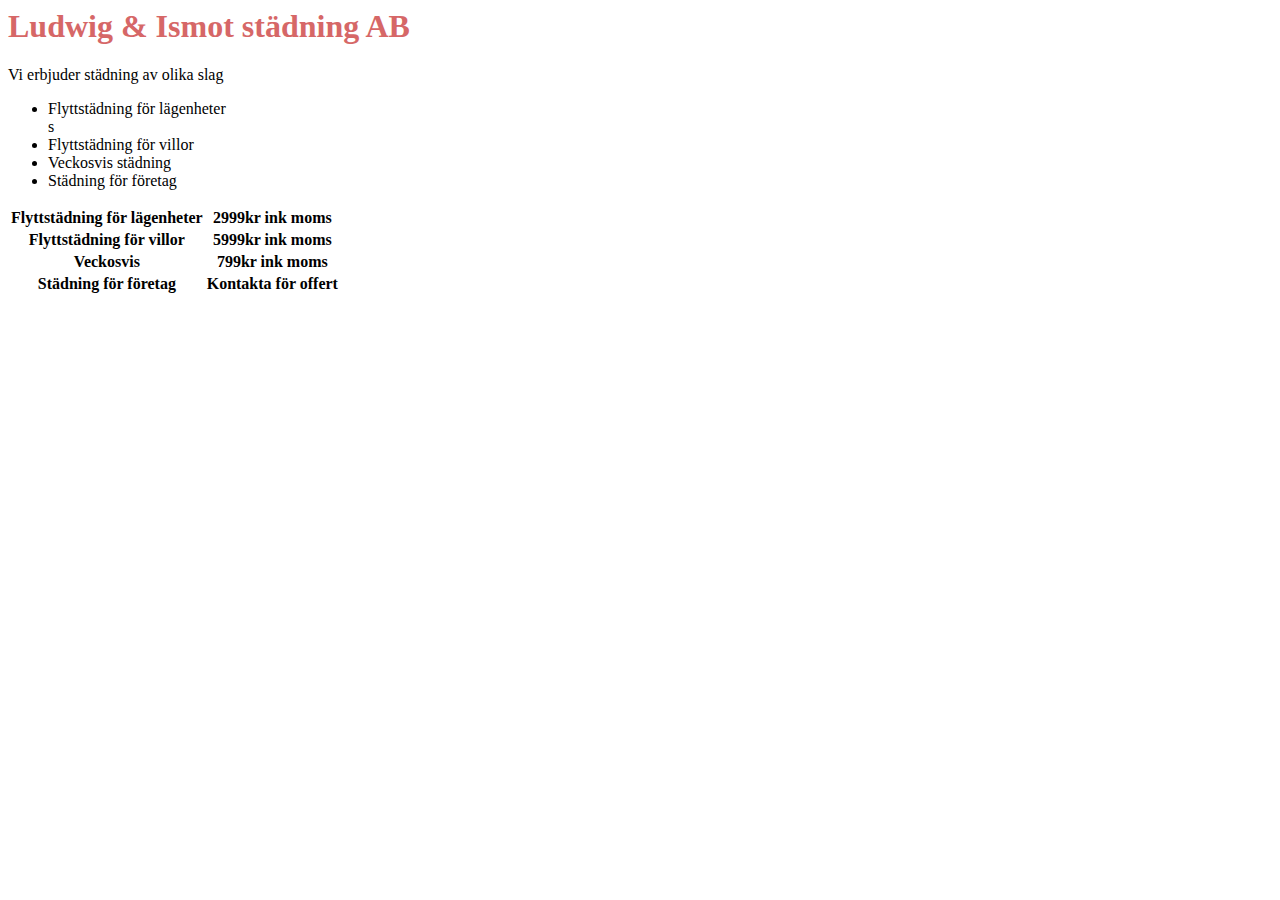
==== index.html @ 854e0e8b "Utkast 2" ====
<html>

<head>
    <meta charset="UTF-8">
    <title>Grupparbete</title>
    <link rel=" stylesheet" href="style.css">
    <link rel="preconnect" href="https://fonts.googleapis.com">
    <link rel="preconnect" href="https://fonts.gstatic.com" crossorigin>
    <link href="https://fonts.googleapis.com/css2?family=Playfair+Display&display=swap" rel="stylesheet">


</head>

<body>
    <h1>Ludwig & Ismot städning AB</h1>
    <p> Vi erbjuder städning av olika slag</p>
    <ul>
        <li>Flyttstädning för lägenheter</li>s
        <li>Flyttstädning för villor</li>
        <li>Veckosvis städning</li>
        <li>Städning för företag</li>

    </ul>

    <table>
        <tr>
            <th>Flyttstädning för lägenheter</th>
            <th>2999kr ink moms</th>
        </tr>
        <tr>
            <th>Flyttstädning för villor</th>
            <th>5999kr ink moms </th>
        </tr>
        <tr>
            <th>Veckosvis</th>
            <th>799kr ink moms</th>
        </tr>
        <tr>
            <th>Städning för företag</th>
            <th>Kontakta för offert</th>
        </tr>

    </table>

</body>

</html>
---- style.css ----
h1 {
    color: rgb(214, 103, 103);
}
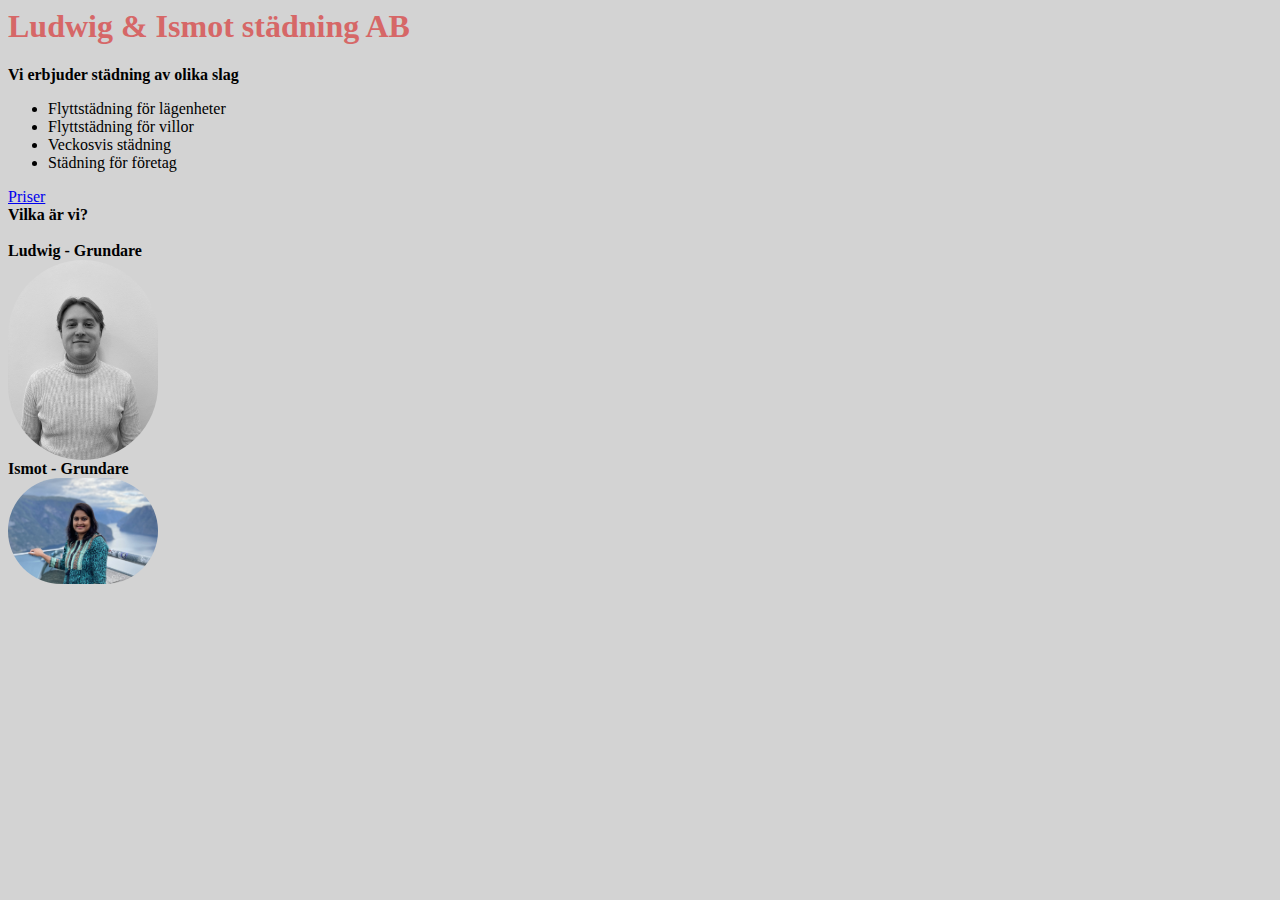
==== commit 69b8890f: "Utkast 3" ====
--- a/index.html
+++ b/index.html
@@ -15,33 +15,23 @@
     <h1>Ludwig & Ismot städning AB</h1>
     <p> Vi erbjuder städning av olika slag</p>
     <ul>
-        <li>Flyttstädning för lägenheter</li>s
+        <li>Flyttstädning för lägenheter</li>
         <li>Flyttstädning för villor</li>
         <li>Veckosvis städning</li>
         <li>Städning för företag</li>
 
     </ul>
+    <a href="omoss.html">Priser</a> <br/>
 
-    <table>
-        <tr>
-            <th>Flyttstädning för lägenheter</th>
-            <th>2999kr ink moms</th>
-        </tr>
-        <tr>
-            <th>Flyttstädning för villor</th>
-            <th>5999kr ink moms </th>
-        </tr>
-        <tr>
-            <th>Veckosvis</th>
-            <th>799kr ink moms</th>
-        </tr>
-        <tr>
-            <th>Städning för företag</th>
-            <th>Kontakta för offert</th>
-        </tr>
+ 
 
-    </table>
+<div>
+Vilka är vi? <br/>
+<br/>
+Ludwig - Grundare  <br/> <img src="CV bild.jpg">
+<br/> Ismot - Grundare  <br/>  <img src="onti.jpg">
 
+</div>
 </body>
 
 </html>--- a/style.css
+++ b/style.css
@@ -1,4 +1,55 @@
+html
+{
+    background-color: lightgrey;
+}
+
 h1 {
+
+
     color: rgb(214, 103, 103);
 }
 
+
+
+table th {
+border-bottom: 1px dotted black;
+
+}
+
+Table th {
+    border: 1px solid black; 
+    background: rgb(228, 142, 142);
+}
+
+table th:nth-child(even) {
+    background: rgb(128, 231, 128)   
+}
+img 
+{
+    width: 150px;
+    border-radius: 150px;
+
+}
+
+.form-label {
+    display: block;
+    margin-top: 10px;
+    font-size: 20px;
+    font-weight: bold;
+
+}
+
+.form-input {
+    width: 185px;
+    height: 35px;
+    font-size: 18px;
+    padding: 3px;
+}
+
+p {
+font-weight: bold;
+}
+
+div {
+    font-weight: bold; 
+}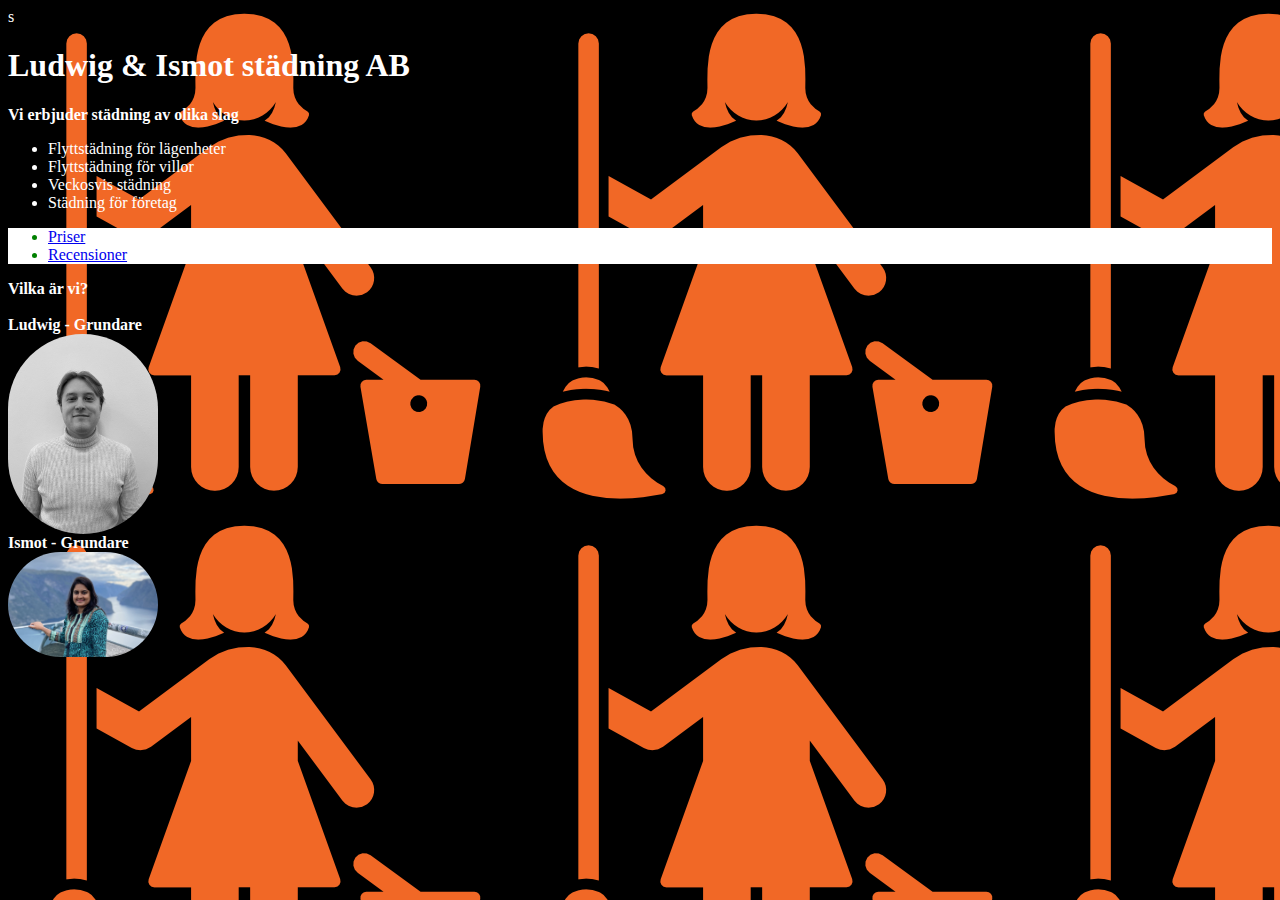
==== commit 56285c4a: "Upddatering bakgrund" ====
--- a/index.html
+++ b/index.html
@@ -11,9 +11,10 @@
 
 </head>
 
-<body>
-    <h1>Ludwig & Ismot städning AB</h1>
-    <p> Vi erbjuder städning av olika slag</p>
+<body>s
+    <h1>Ludwig & Ismot städning AB </h1> 
+    <p> Vi erbjuder städning av olika slag <br/> </p>
+    
     <ul>
         <li>Flyttstädning för lägenheter</li>
         <li>Flyttstädning för villor</li>
@@ -21,8 +22,16 @@
         <li>Städning för företag</li>
 
     </ul>
-    <a href="omoss.html">Priser</a> <br/>
 
+    <ul class="meny">
+        
+
+ <li> <a href="omoss.html">Priser</a> </li>
+
+   <li> <a href="recensuiner.html">Recensioner</a> </li>
+
+
+</ul>
  
 
 <div>
--- a/style.css
+++ b/style.css
@@ -1,28 +1,35 @@
 html
 {
-    background-color: lightgrey;
+    background-color: black;
+    background-image: url(clean.png)
+      
+}
+body{
+    color: white;
 }
 
 h1 {
-
-
-    color: rgb(214, 103, 103);
+    color: white;
+    left: 100px;
+        
+     
 }
 
 
-
 table th {
-border-bottom: 1px dotted black;
+border-bottom: 1px dotted white;
 
 }
 
 Table th {
     border: 1px solid black; 
-    background: rgb(228, 142, 142);
+    background: white;
+    color: orange;
 }
 
 table th:nth-child(even) {
-    background: rgb(128, 231, 128)   
+    background: white  
+    color orange
 }
 img 
 {
@@ -52,4 +59,11 @@
 
 div {
     font-weight: bold; 
-}+}
+
+.meny {
+    background: white;
+color: green;
+}
+
+
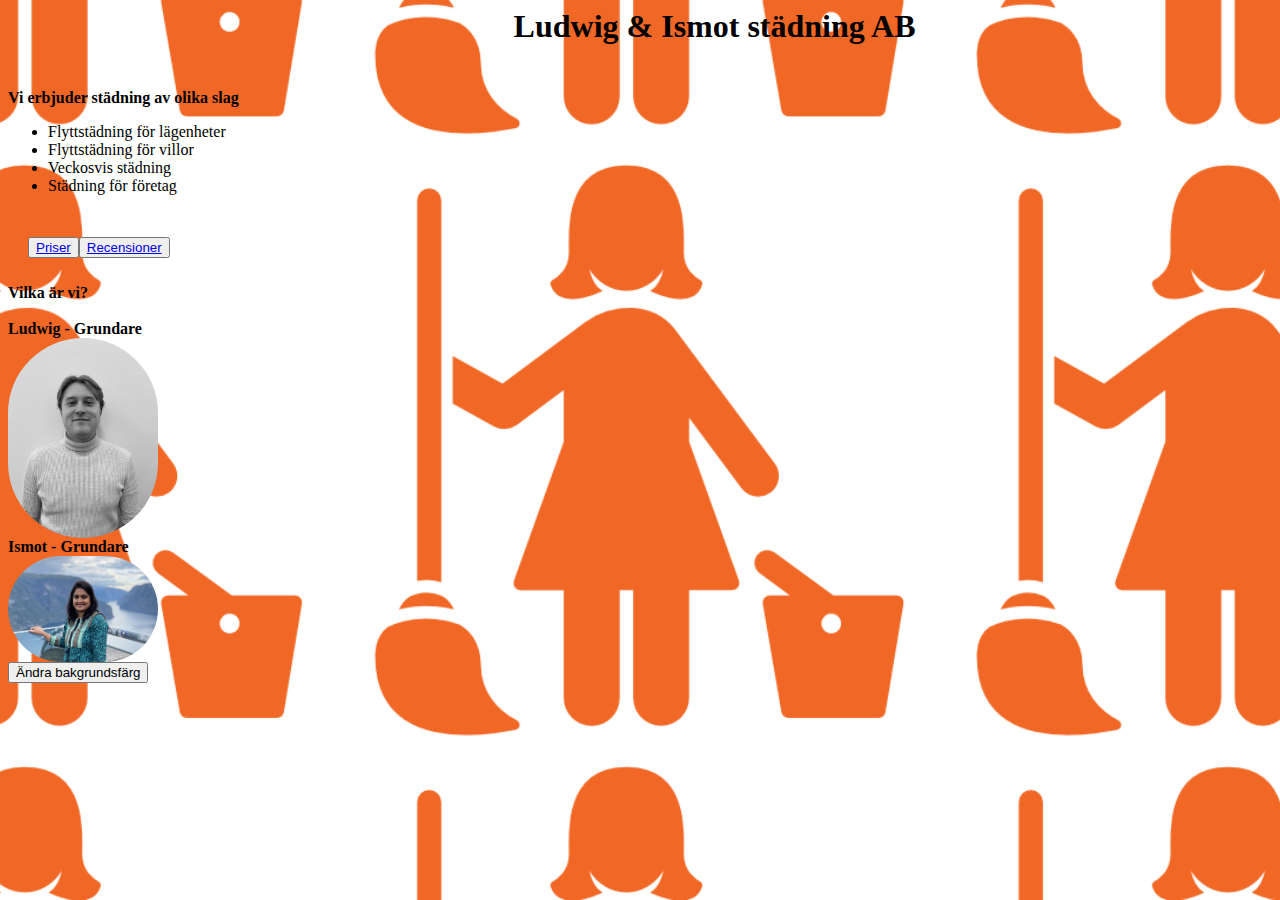
==== commit 5b5f790a: "23-10-06" ====
--- a/index.html
+++ b/index.html
@@ -11,10 +11,10 @@
 
 </head>
 
-<body>s
-    <h1>Ludwig & Ismot städning AB </h1> 
-    <p> Vi erbjuder städning av olika slag <br/> </p>
-    
+<body>
+    <h1>Ludwig & Ismot städning AB </h1>
+    <p> Vi erbjuder städning av olika slag <br /> </p>
+
     <ul>
         <li>Flyttstädning för lägenheter</li>
         <li>Flyttstädning för villor</li>
@@ -24,23 +24,29 @@
     </ul>
 
     <ul class="meny">
-        
-
- <li> <a href="omoss.html">Priser</a> </li>
-
-   <li> <a href="recensuiner.html">Recensioner</a> </li>
 
 
-</ul>
- 
+        <button>  <a href="omoss.html">Priser </a> <button>
 
-<div>
-Vilka är vi? <br/>
-<br/>
-Ludwig - Grundare  <br/> <img src="CV bild.jpg">
-<br/> Ismot - Grundare  <br/>  <img src="onti.jpg">
+         <a href="recensuiner.html">Recensioner</a>
 
-</div>
+
+    </ul>
+
+
+    <div>
+        Vilka är vi? <br />
+        <br />
+        Ludwig - Grundare <br /> <img src="CV bild.jpg">
+        <br /> Ismot - Grundare <br /> <img src="onti.jpg">
+
+    </div>
+
+    
+    <button id="color-button">Ändra bakgrundsfärg</button>
+  <script src="main.js"></script>  
+  
 </body>
 
+
 </html>--- a/style.css
+++ b/style.css
@@ -1,38 +1,46 @@
-html
-{
-    background-color: black;
-    background-image: url(clean.png)
-      
+html {
+    background-color: white(177, 43, 43);
+    background-image: url(clean.png);
+    background-size: 47%;
+    background-position: center;
 }
-body{
-    color: white;
+
+body {
+    color: black;
 }
 
 h1 {
-    color: white;
-    left: 100px;
-        
-     
+    color: black;
+    height: 60px;
+    position: relative;
+    left: 40%;
 }
 
 
 table th {
-border-bottom: 1px dotted white;
-
+    border-bottom: 1px dotted black;
 }
-
 Table th {
-    border: 1px solid black; 
+    border: 1px solid black;
     background: white;
-    color: orange;
+    color: black;
 }
 
 table th:nth-child(even) {
-    background: white  
-    color orange
+    background: white color orange
 }
-img 
-{
+
+
+
+.meny {
+    display: inline-block;
+    padding: 10px 20px;
+    
+}
+
+
+
+img {
     width: 150px;
     border-radius: 150px;
 
@@ -54,16 +62,14 @@
 }
 
 p {
-font-weight: bold;
+    font-weight: bold;
 }
 
 div {
-    font-weight: bold; 
-}
-
-.meny {
-    background: white;
-color: green;
+    font-weight: bold;
 }
 
 
+
+.color-button {
+    cursor: pointer; }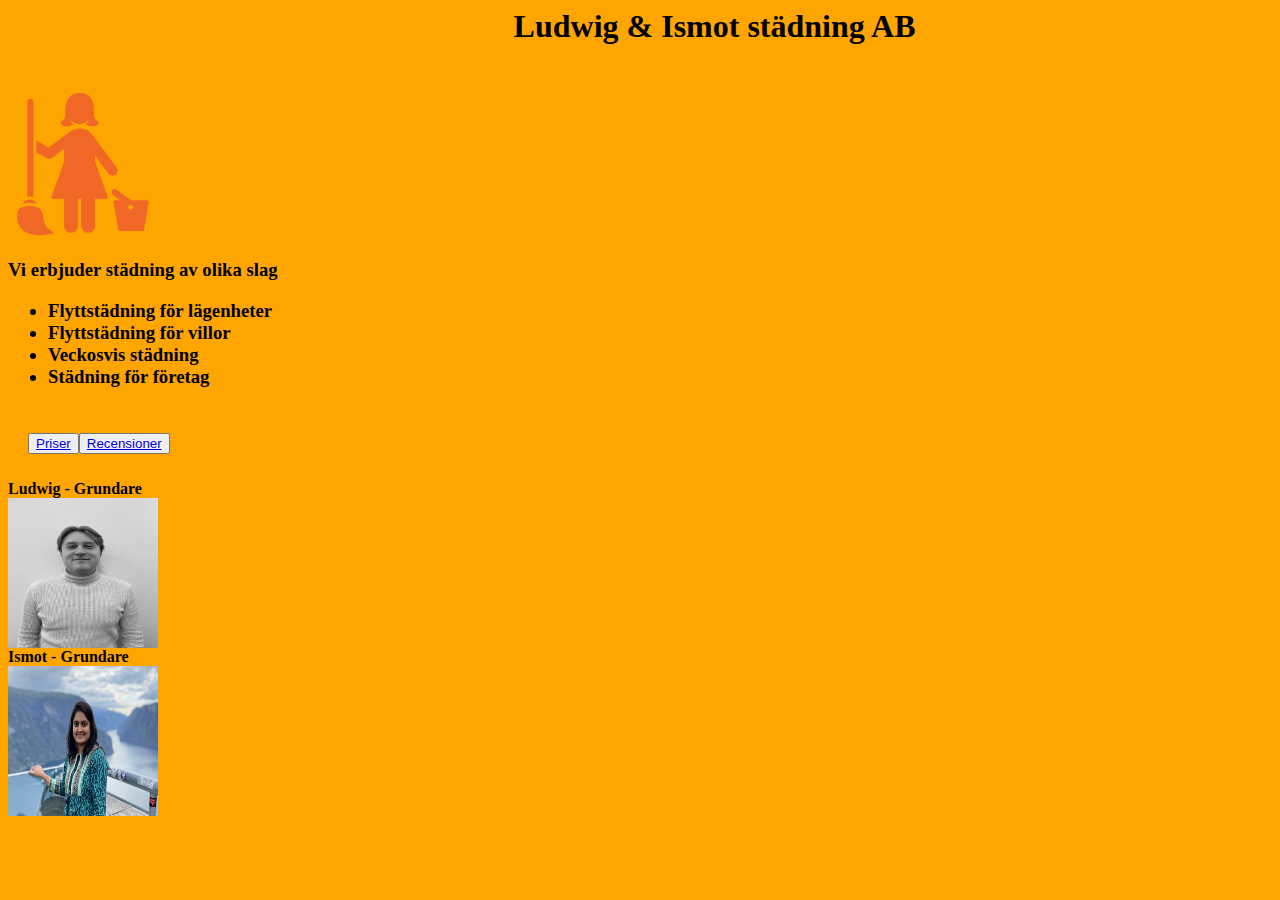
==== commit b68f1194: "2023-10-11" ====
--- a/index.html
+++ b/index.html
@@ -12,8 +12,16 @@
 </head>
 
 <body>
-    <h1>Ludwig & Ismot städning AB </h1>
-    <p> Vi erbjuder städning av olika slag <br /> </p>
+    <h1>Ludwig & Ismot städning AB 
+    </h1>
+
+    <h2>
+        <img src="clean.png" alt="">
+    </h2>
+
+        <h3>
+    Vi erbjuder städning av olika slag
+ 
 
     <ul>
         <li>Flyttstädning för lägenheter</li>
@@ -22,30 +30,28 @@
         <li>Städning för företag</li>
 
     </ul>
+</h3>
 
     <ul class="meny">
 
 
-        <button>  <a href="omoss.html">Priser </a> <button>
+        <button> <a href="omoss.html">Priser </a> <button>
 
-         <a href="recensuiner.html">Recensioner</a>
+                <a href="recensuiner.html">Recensioner</a>
 
 
     </ul>
 
 
     <div>
-        Vilka är vi? <br />
-        <br />
+        
         Ludwig - Grundare <br /> <img src="CV bild.jpg">
         <br /> Ismot - Grundare <br /> <img src="onti.jpg">
 
     </div>
 
+
     
-    <button id="color-button">Ändra bakgrundsfärg</button>
-  <script src="main.js"></script>  
-  
 </body>
 
 
--- a/style.css
+++ b/style.css
@@ -1,8 +1,6 @@
 html {
-    background-color: white(177, 43, 43);
-    background-image: url(clean.png);
-    background-size: 47%;
-    background-position: center;
+    background-color: orange
+    
 }
 
 body {
@@ -16,12 +14,12 @@
     left: 40%;
 }
 
-
 table th {
     border-bottom: 1px dotted black;
 }
+
 Table th {
-    border: 1px solid black;
+    border: 10px solid black;
     background: white;
     color: black;
 }
@@ -35,14 +33,14 @@
 .meny {
     display: inline-block;
     padding: 10px 20px;
-    
-}
 
 
+}
 
 img {
     width: 150px;
-    border-radius: 150px;
+    height: 150;
+    
 
 }
 
@@ -61,15 +59,10 @@
     padding: 3px;
 }
 
-p {
-    font-weight: bold;
+.color-button {
+    cursor: pointer;
 }
 
 div {
     font-weight: bold;
-}
-
-
-
-.color-button {
-    cursor: pointer; }+}